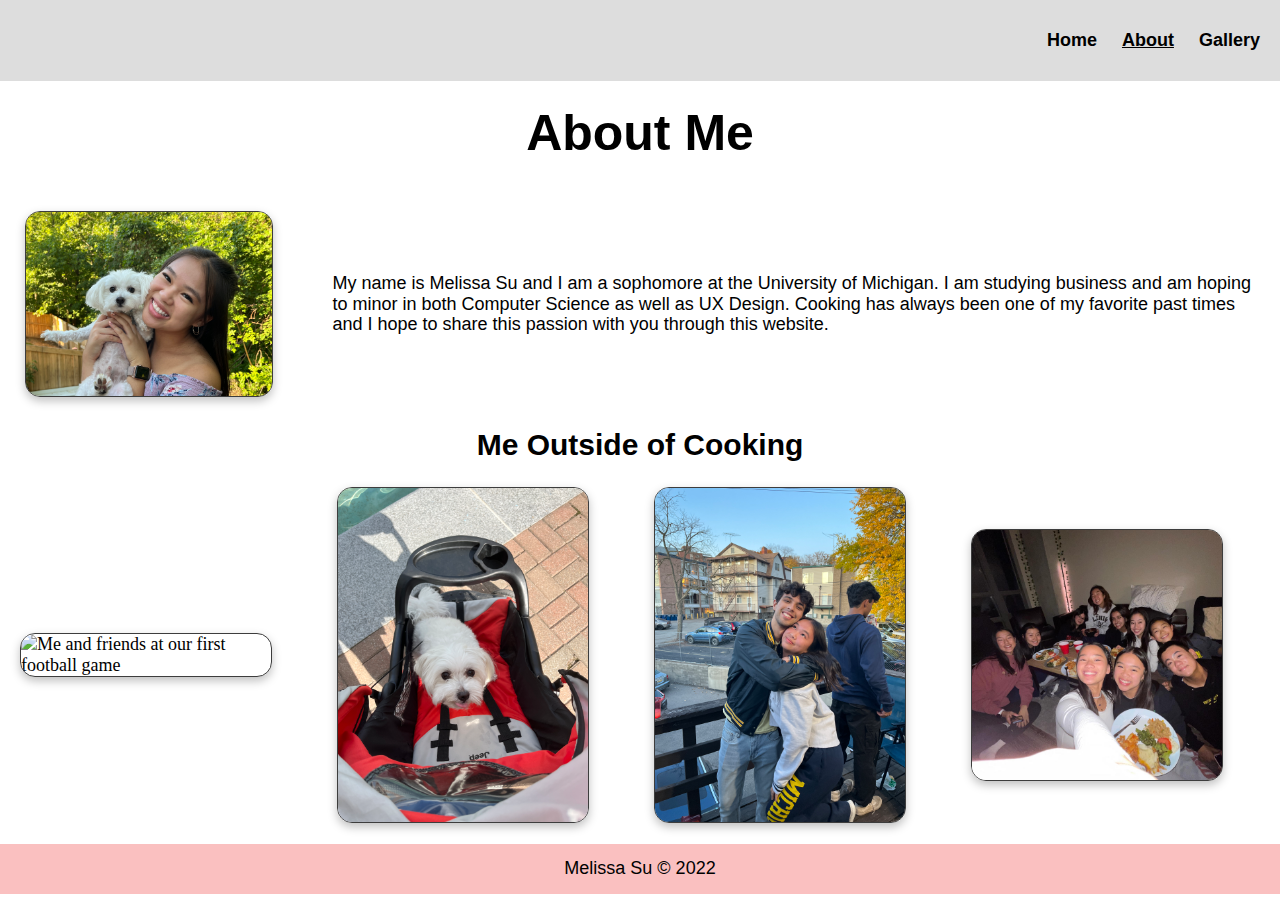
==== about.html @ c1a67f6f "Add files via upload" ====
<!DOCTYPE html>
<html lang="en">
<head>
	<meta charset="UTF-8">
	<meta name="viewport" content="width=device-width, initial-scale=1.0">
	<link rel="icon" href="images/favicon.ico">
	<link rel="stylesheet" href="css/html5reset.css">
	<link rel="stylesheet" href="css/style.css">
	<title>About</title>
</head>
<body>
	<div class="skip"><a href="#main">Skip to Main Content</a></div>
	<header>
		<nav>
			<ul>
				<li><a href= "index.html">Home</a></li>
            	<li class="active"><a href = "about.html">About</a></li>
            	<li><a href = "Gallery.html">Gallery</a></li>
			</ul>
		</nav>
		<h2>About Me</h2>
	</header>

	<main class = "aboutContainer" id = "main">
		<img src = "images/Melissa Pic.JPG" width="250" alt = "Picture of Melissa">
		  <p class = inline>My name is Melissa Su and I am a sophomore at the University of Michigan. I am studying business and am hoping to minor in both Computer Science as well as UX Design. Cooking has always been one of my favorite past times and I hope to share this passion with you through this website.</p>
	</main>
	<div class = "more">
		<h3>Me Outside of Cooking</h3>
		<div class = "moreimages">
		<img src = "images/3rd/1stGame.jpeg" width="250" alt = "Me and friends at our first football game">
		<img src = "images/3rd/Mickey.JPG" width="250" alt = "My dog Mickey">
		<img src = "images/3rd/MeLucas.JPG" width="250" alt = "Me and my friend Lucas">
		<img src = "images/3rd/WFD.jpg" width="250" alt = "Me and my friends at a potluck">
	</div>
	</div>
	<footer>
		<p>Melissa Su &copy; 2022</p>
	</footer>
</body>
</html>
---- css/style.css ----
html{
  scroll-behavior: smooth;
}

body{
  background-color: #ffffff;
  font-size: 18px;
  line-height: 1.15;
  margin: 0;
  padding: 0;
}

p{
  font-family: 'Trebuchet MS', 'Lucida Sans Unicode', 'Lucida Grande', 'Lucida Sans', Arial, sans-serif;
  font-size: 18px;
  line-height: 1.15;
  margin: 0;
  padding: 0;
}

h1{
  font-family: Trebuchet MS, 'Trebuchet MS', 'Lucida Sans Unicode', 'Lucida Grande', 'Lucida Sans', Arial, sans-serif;
  font-size: 50px;
  line-height: 3.5;
  text-align: center;
  vertical-align: center;
}

h2{
  font-family: 'Trebuchet MS', 'Lucida Sans Unicode', 'Lucida Grande', 'Lucida Sans', Arial, sans-serif;
  font-size: 20px;
  line-height: 1.5;
  text-align: center;
  vertical-align: center;
  padding: 15px;
}

h3{
  font-family: 'Trebuchet MS', 'Lucida Sans Unicode', 'Lucida Grande', 'Lucida Sans', Arial, sans-serif;
  font-size: 12px;
  line-height: 1.5;
  text-align: center;
  vertical-align: center;
}

nav li{
  display:inline;
  padding-right:20px;

}

nav a{
  color: black;
  font-weight: bold;
  text-decoration: none; 
}

.skip {
  background: white;
  padding: 6px;
  -webkit-transition: top 1s ease-out;
  transition: left 1s ease-out;
  z-index: 1;
  left: -500px;
   position: absolute;
}

.skip:focus {
  top: 20px;
  left: 0px;
}

nav{
  font-family: 'Trebuchet MS', 'Lucida Sans Unicode', 'Lucida Grande', 'Lucida Sans', Arial, sans-serif;
  background-color: #ddd;
  padding: 25px 0; 
  text-align: left;
}

.active {
  text-decoration: underline;
}

.intro {
  text-align: center;
  color: white;
  background: black;
  background-image: url(../images/AboutMe.JPEG);
  background-attachment: fixed;
  background-repeat: no-repeat;
  min-height: 100px;
  object-position: 100%;
  background-position: 0 120px;
  background-size: contain;
}

.welcome {
  font-family: 'Trebuchet MS', 'Lucida Sans Unicode', 'Lucida Grande', 'Lucida Sans', Arial, sans-serif;
  font-size: 20px;
  padding: 10px 20px;
}

.aboutContainer {
    display: grid;
    grid-template-columns: 1fr 3fr;
    padding: 25px 25px 25px 25px;
    row-gap: 50px;
    align-items: center;
}

.aboutContainer img{
    width: 80%;
    box-shadow: 0px 4px 10px rgba(0, 0, 0, 0.25);
    border-radius: 15px;
    border: solid #3D3D3D 1.5px;
}

footer{
  display: flex;
  background-color: rgb(250, 192, 192);
  left: 0;
  right: 0;
  height: 50px;
  width: 100%;
  border-top: 1px solid white;
  justify-content:center;
  align-items:center;
  bottom: 0;
}

.text-block{
  background-color: rgba(255, 255, 255, .8);
  border: 10px solid black;
  padding: 30px;
}

nav a:hover {
  text-decoration: underline;
}
nav a:focus {
  text-decoration: underline;
}

*:focus {
  border: 2px solid black;
}

nav { 
  text-align: right;
  padding: 30px 0px 30px 0px; 
}

.container{
  display: grid;
  grid-template-columns: 1fr 1fr 1fr;
  justify-content: center;
  grid-gap: 28px;
}

.container img {
  height: auto;
  max-width: 100%;
}

.bigbox{
  background-color: rgb(250, 192, 192);
}

.bigbox img{
  width: 400px;
  display: flex;
  justify-content: center;
  align-items: center;
  gap: 10px;
  margin: auto;
}

.box {
  display: flex;
  flex-wrap: wrap;
  justify-content: center;
  gap: 10px;
}
.box img{
  object-fit: cover;
  max-width: 100%;
  height: auto;
  vertical-align: middle;
  border-radius: 5px;
}

.moreimages{
    display: grid;
    grid-template-columns: 1fr 1fr 1fr 1fr;
    justify-content: center;
    grid-gap: 28px;
    object-fit: contain;
    align-items: center;
    padding: 20px;
}

.moreimages img {
    height: auto;
    max-width: 100%;
    box-shadow: 0px 4px 10px rgba(0, 0, 0, 0.25);
    border-radius: 15px;
    border: solid #3D3D3D 1.5px;
}


@media screen and (min-width: 800px) {
  h1{
    font-size: 70px;
  }
  h2{
    font-size: 35px;
  }
  h3{
    font-size: 25px;
  }
  .intro {
    text-align: center;
    color: white;
    background: black;
    background-image: url(../images/AboutMe.JPEG);
    background-attachment: fixed;
    background-repeat: no-repeat;
    background-size: contain;
    min-height: 150px;
    object-position: 100%;
    background-position: 0 110px;
    
  }
  nav { 
    text-align: right;
    padding: 30px 0px 30px 0px; 
  }
  .container{
    grid-template-columns: 1fr 1fr;
    place-items: center;
  }

  .box {
    justify-content: space-evenly;
  }
  }

@media screen and (min-width: 1100px) {
  h1{
    font-size: 100px;
  }
  h2{
    font-size: 50px;
  }
  h3{
    font-size: 30px;
  }
  
  .intro {
    text-align: center;
    color: white;
    background: black;
    background-image: url(../images/AboutMe.JPEG);
    background-attachment: fixed;
    background-repeat: no-repeat;
    min-height: 300px;
    object-position: 100%;
    background-position: 0 100px;
    background-size: contain;
  }
  .box {
    justify-content: center;
    gap: 15px;
  }
  .box img{
    max-width: 250px;
  }

  .container{
    grid-template-columns: 1fr 1fr 1fr;
  }

}
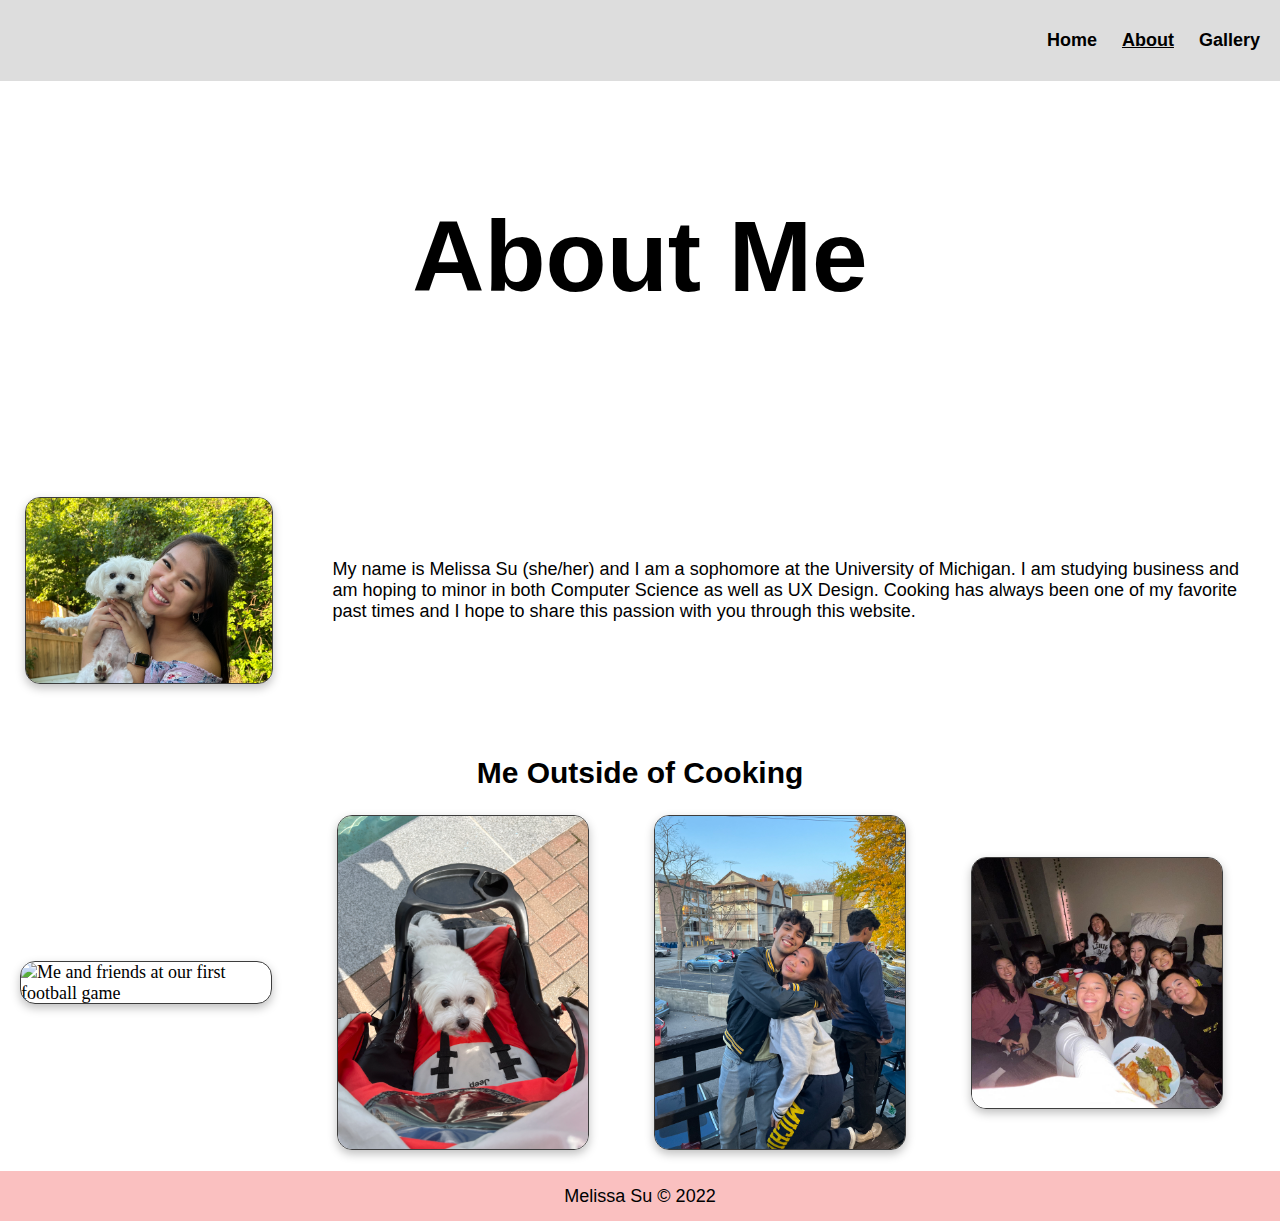
==== commit adcdd48f: "Add files via upload" ====
--- a/about.html
+++ b/about.html
@@ -18,13 +18,18 @@
             	<li><a href = "Gallery.html">Gallery</a></li>
 			</ul>
 		</nav>
-		<h2>About Me</h2>
+		<h1>About Me</h1>
+		<br>
+		<br>
 	</header>
 
 	<main class = "aboutContainer" id = "main">
 		<img src = "images/Melissa Pic.JPG" width="250" alt = "Picture of Melissa">
-		  <p class = inline>My name is Melissa Su and I am a sophomore at the University of Michigan. I am studying business and am hoping to minor in both Computer Science as well as UX Design. Cooking has always been one of my favorite past times and I hope to share this passion with you through this website.</p>
+		  <p class = inline>My name is Melissa Su (she/her) and I am a sophomore at the University of Michigan. I am studying business and am hoping to minor in both Computer Science as well as UX Design. Cooking has always been one of my favorite past times and I hope to share this passion with you through this website.</p>
 	</main>
+	<br>
+	<div class="horizontal_dotted_line"></div>
+	<br>
 	<div class = "more">
 		<h3>Me Outside of Cooking</h3>
 		<div class = "moreimages">
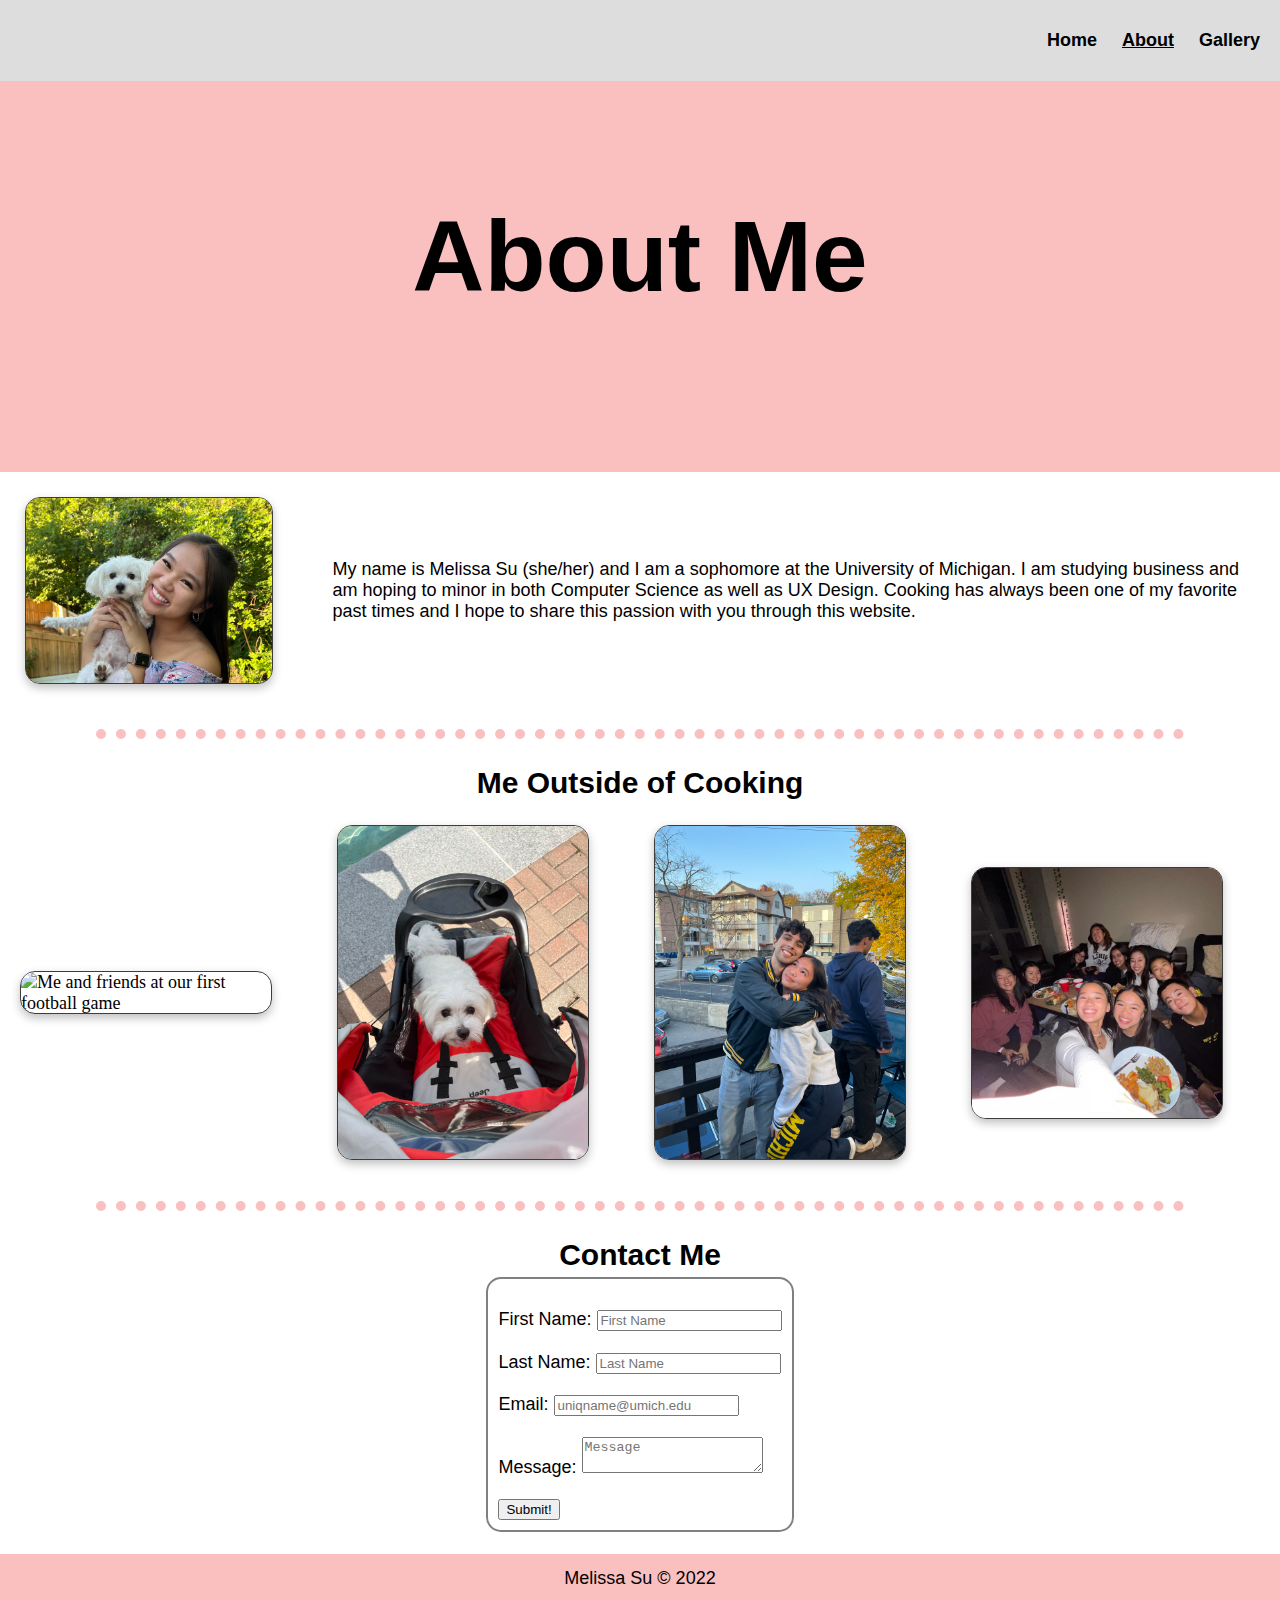
==== commit ef143a18: "Add files via upload" ====
--- a/about.html
+++ b/about.html
@@ -38,6 +38,42 @@
 		<img src = "images/3rd/MeLucas.JPG" width="250" alt = "Me and my friend Lucas">
 		<img src = "images/3rd/WFD.jpg" width="250" alt = "Me and my friends at a potluck">
 	</div>
+	<br>
+	<div class="horizontal_dotted_line"></div>
+	<br>
+	<div class="contact_container">
+		<h3>Contact Me</h3>
+		<div class="form">
+			<form
+				action="https://formspree.io/f/xjvloqlb"
+				method="POST"
+				class="form"
+			>
+				<fieldset>
+					<br>
+					<i class="fa-solid fa-person"></i>
+					<label for="first_id" style>First Name:</label>
+						<input type="text" class="entry" placeholder="First Name" id="first_id" name="first"><br>
+					<i class="fa-solid fa-person"></i>
+					<br>
+					<label for="last_id" style>Last Name:</label>
+						<input type="text" class="entry" placeholder="Last Name" id="last_id" name="last"><br>
+					<i class="fa-solid fa-person"></i>
+					<br>
+					<label for="email_id">Email:</label>
+						<input type="email" class="entry" placeholder="uniqname@umich.edu" id="email_id" name="email"><br>
+					<br>
+					<i class="fa-solid fa-comment-dots"></i>
+					<label for="msg">Message:</label>
+						<textarea type="message entry" class="entry" placeholder="Message" id="msg" name="message"></textarea><br>
+					<br>
+					<button type="submit" class="submit">Submit!</button>
+				</fieldset>
+			</form>
+			<br>
+			<br>
+		</div>
+	</div>
 	</div>
 	<footer>
 		<p>Melissa Su &copy; 2022</p>
--- a/css/style.css
+++ b/css/style.css
@@ -43,6 +43,11 @@
   vertical-align: center;
 }
 
+header {
+  background-color: rgb(250, 192, 192);
+  height: auto;
+}
+
 nav li{
   display:inline;
   padding-right:20px;
@@ -55,19 +60,14 @@
   text-decoration: none; 
 }
 
-.skip {
-  background: white;
-  padding: 6px;
-  -webkit-transition: top 1s ease-out;
-  transition: left 1s ease-out;
-  z-index: 1;
-  left: -500px;
-   position: absolute;
-}
-
-.skip:focus {
+.skip a{
+  position: absolute;
+  top: -40px;
+}
+
+.skip a:focus {
+  position: absolute;
   top: 20px;
-  left: 0px;
 }
 
 nav{
@@ -205,6 +205,32 @@
     box-shadow: 0px 4px 10px rgba(0, 0, 0, 0.25);
     border-radius: 15px;
     border: solid #3D3D3D 1.5px;
+}
+
+.horizontal_dotted_line{
+  border-bottom: 10px dotted rgb(250, 192, 192);
+  width: 85%;
+  margin: auto
+} 
+
+div.form {
+    display: block;
+    text-align: center;
+    font-family: 'Trebuchet MS', 'Lucida Sans Unicode', 'Lucida Grande', 'Lucida Sans', Arial, sans-serif;
+
+}
+form {
+    display: inline-block;
+    margin-left: auto;
+    margin-right: auto;
+    text-align: left;
+    border: solid grey 2px;
+    border-radius: 15px;
+    max-width: 100%;
+    padding: 10px;
+}
+form button {
+  justify-content: center;
 }
 
 
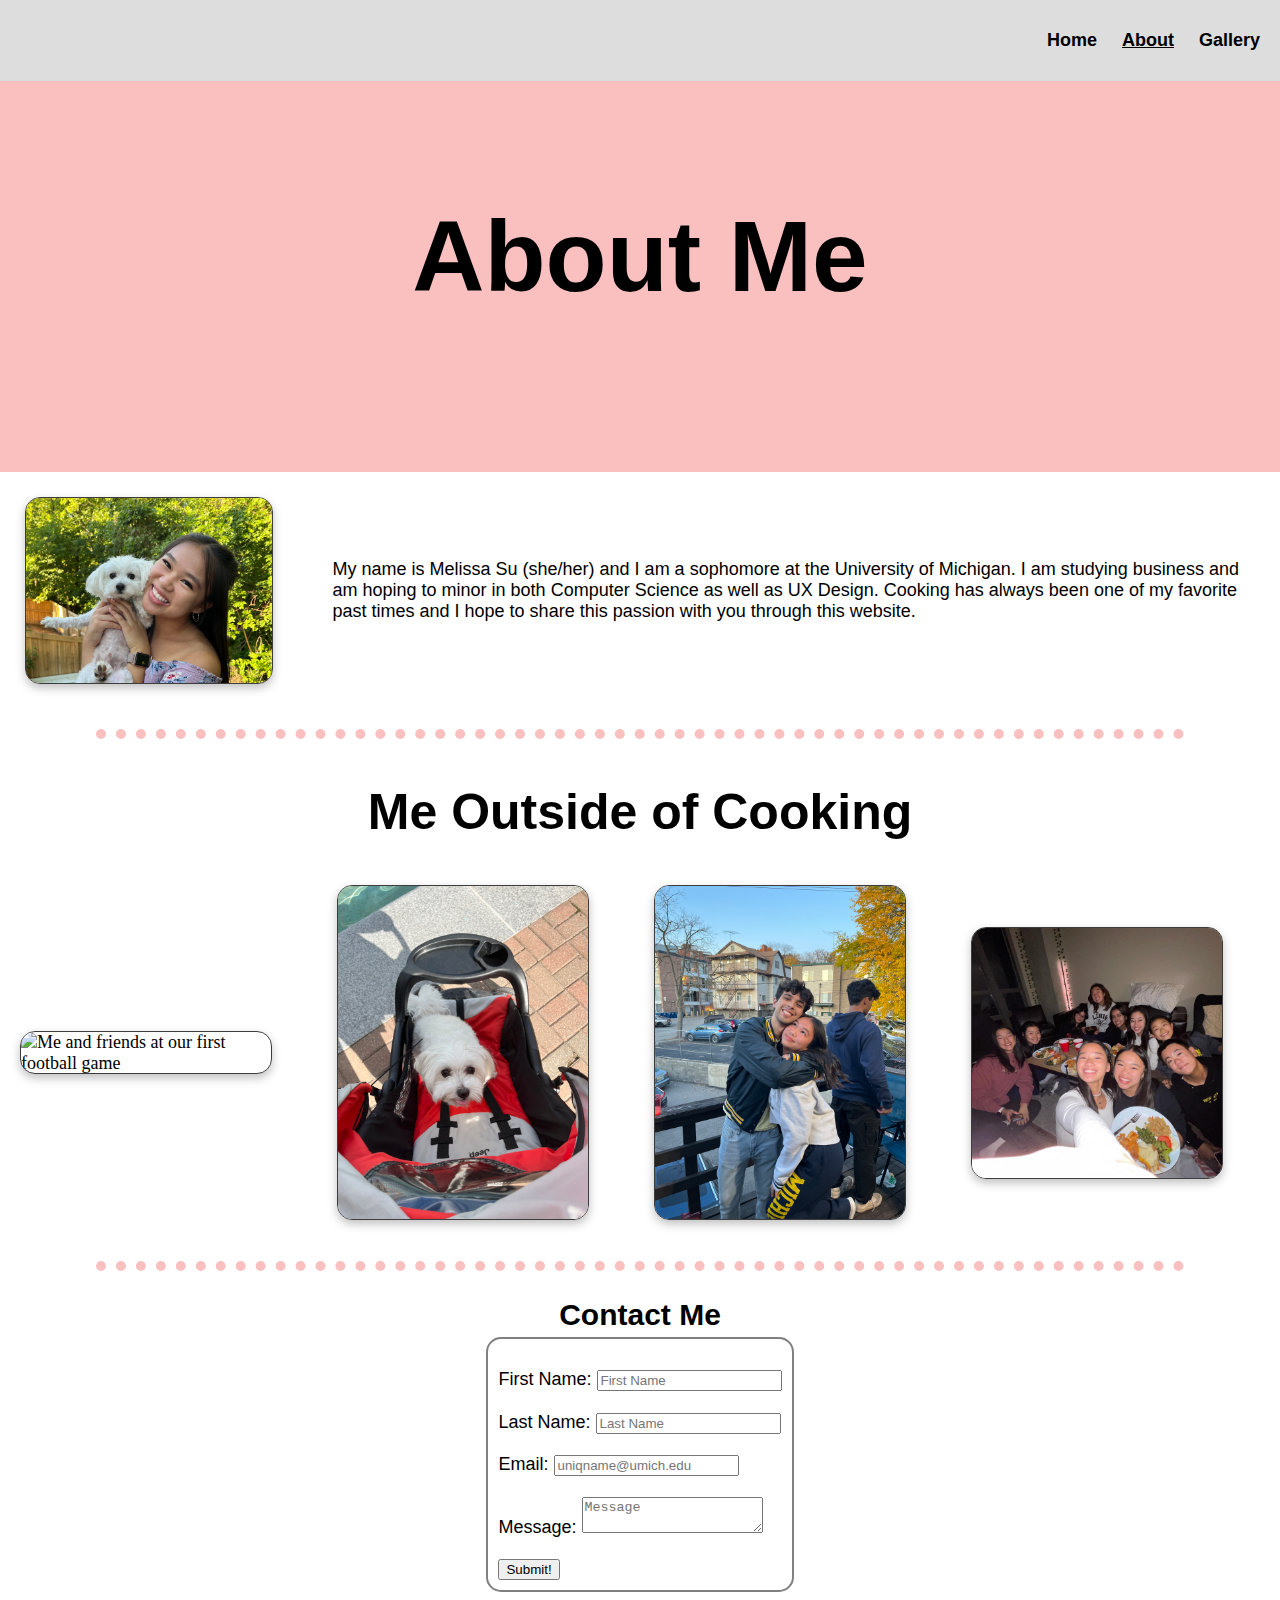
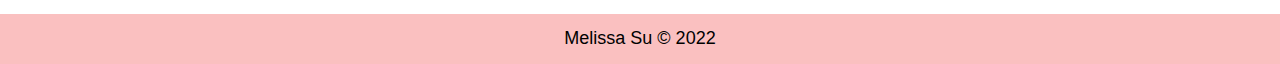
==== commit a3e92223: "Add files via upload" ====
--- a/about.html
+++ b/about.html
@@ -31,7 +31,7 @@
 	<div class="horizontal_dotted_line"></div>
 	<br>
 	<div class = "more">
-		<h3>Me Outside of Cooking</h3>
+		<h2>Me Outside of Cooking</h2>
 		<div class = "moreimages">
 		<img src = "images/3rd/1stGame.jpeg" width="250" alt = "Me and friends at our first football game">
 		<img src = "images/3rd/Mickey.JPG" width="250" alt = "My dog Mickey">
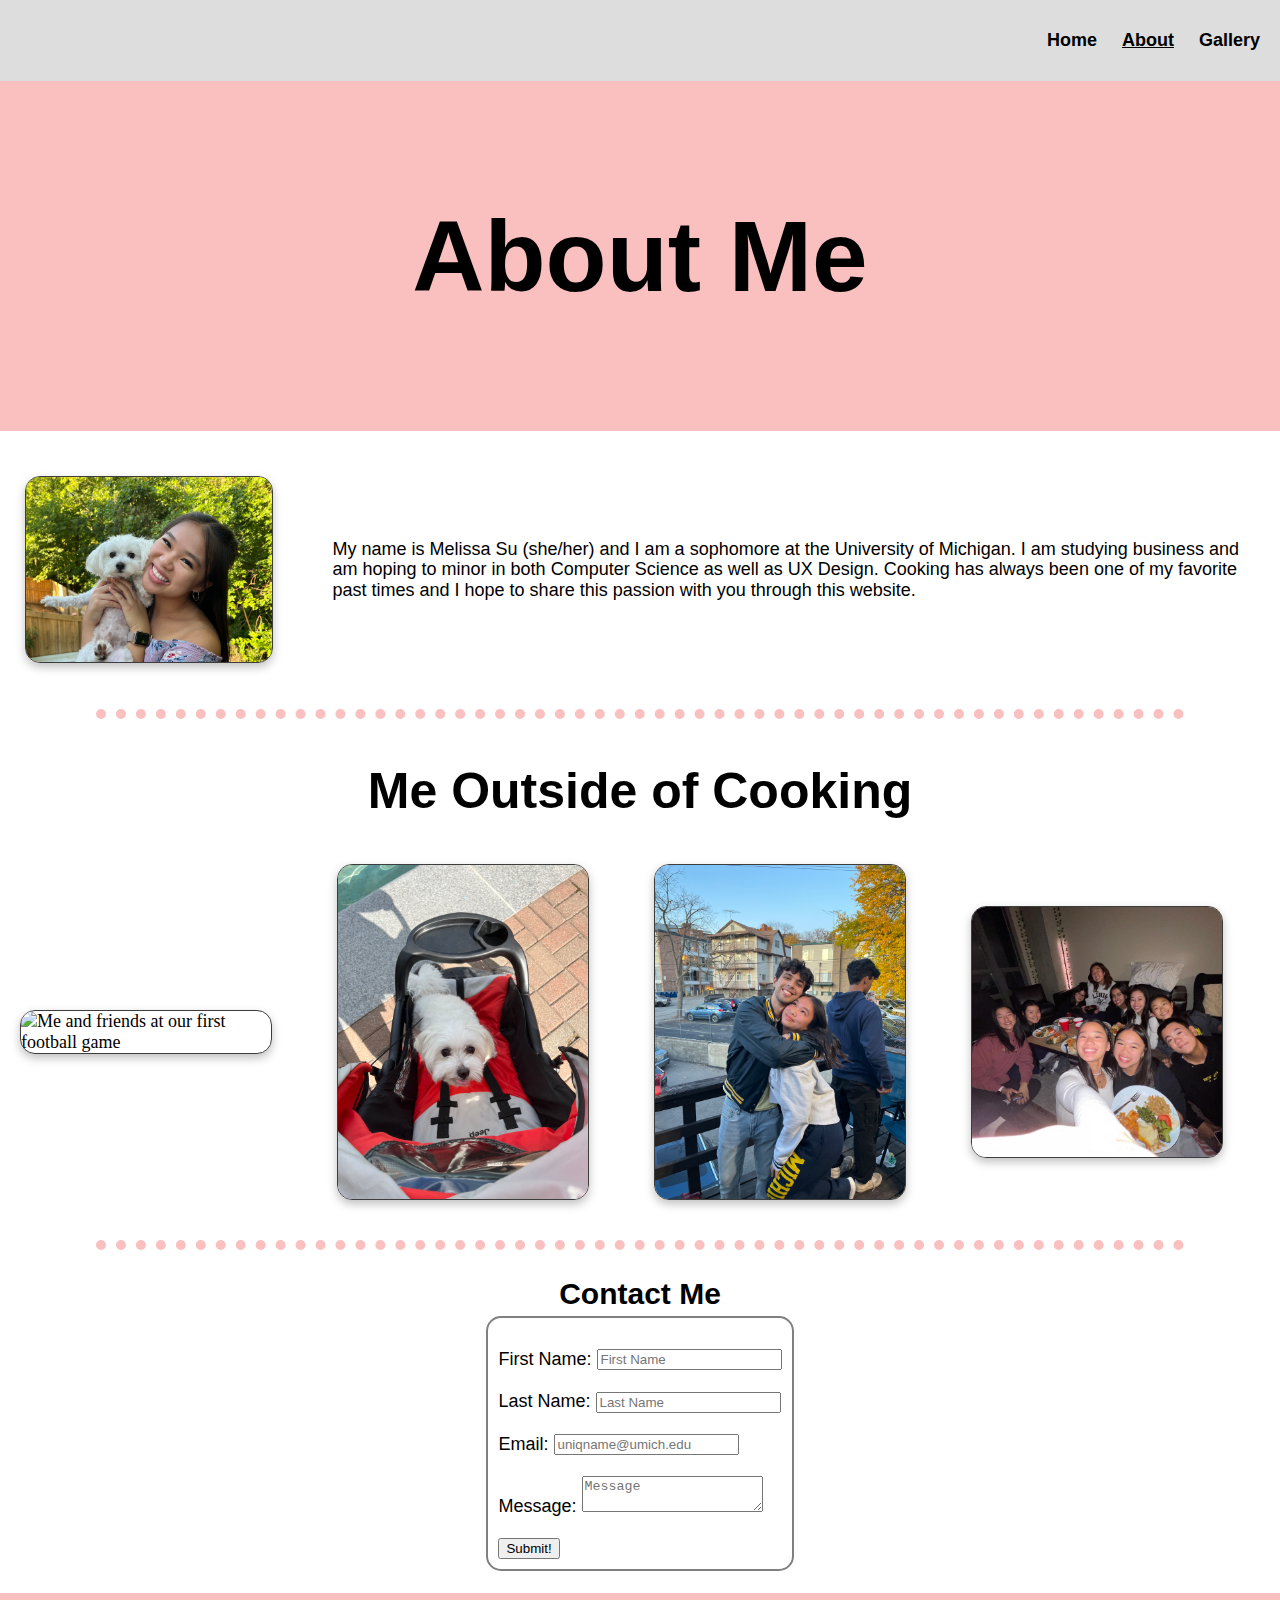
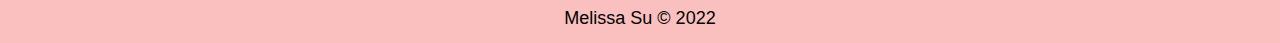
==== commit 679b55a2: "Add files via upload" ====
--- a/about.html
+++ b/about.html
@@ -19,14 +19,13 @@
 			</ul>
 		</nav>
 		<h1>About Me</h1>
-		<br>
-		<br>
 	</header>
-
-	<main class = "aboutContainer" id = "main">
+    <br>
+	<main>
+	<div class = "aboutContainer" id = "main">
 		<img src = "images/Melissa Pic.JPG" width="250" alt = "Picture of Melissa">
 		  <p class = inline>My name is Melissa Su (she/her) and I am a sophomore at the University of Michigan. I am studying business and am hoping to minor in both Computer Science as well as UX Design. Cooking has always been one of my favorite past times and I hope to share this passion with you through this website.</p>
-	</main>
+	</div>
 	<br>
 	<div class="horizontal_dotted_line"></div>
 	<br>
@@ -67,7 +66,9 @@
 					<label for="msg">Message:</label>
 						<textarea type="message entry" class="entry" placeholder="Message" id="msg" name="message"></textarea><br>
 					<br>
-					<button type="submit" class="submit">Submit!</button>
+                    <div class="submitButtonContainer">
+                        <button type="submit">Submit!</button>
+                    </div>
 				</fieldset>
 			</form>
 			<br>
@@ -75,6 +76,7 @@
 		</div>
 	</div>
 	</div>
+</main>
 	<footer>
 		<p>Melissa Su &copy; 2022</p>
 	</footer>
--- a/css/style.css
+++ b/css/style.css
@@ -188,6 +188,9 @@
   vertical-align: middle;
   border-radius: 5px;
 }
+.box img:nth-last-child(-n+4){
+  display: none;
+}
 
 .moreimages{
     display: grid;
@@ -232,6 +235,7 @@
 form button {
   justify-content: center;
 }
+
 
 
 @media screen and (min-width: 800px) {
@@ -269,6 +273,13 @@
   .box {
     justify-content: space-evenly;
   }
+
+  .container img:last-child{
+    display: none;
+  }
+  .box img:nth-child(9){
+    display: inherit;
+  }
   }
 
 @media screen and (min-width: 1100px) {
@@ -306,4 +317,10 @@
     grid-template-columns: 1fr 1fr 1fr;
   }
 
+  .container img:last-child{
+    display: inherit;
+  }
+  .box img:nth-last-child(-n+3){
+    display: inherit;
+  }
 }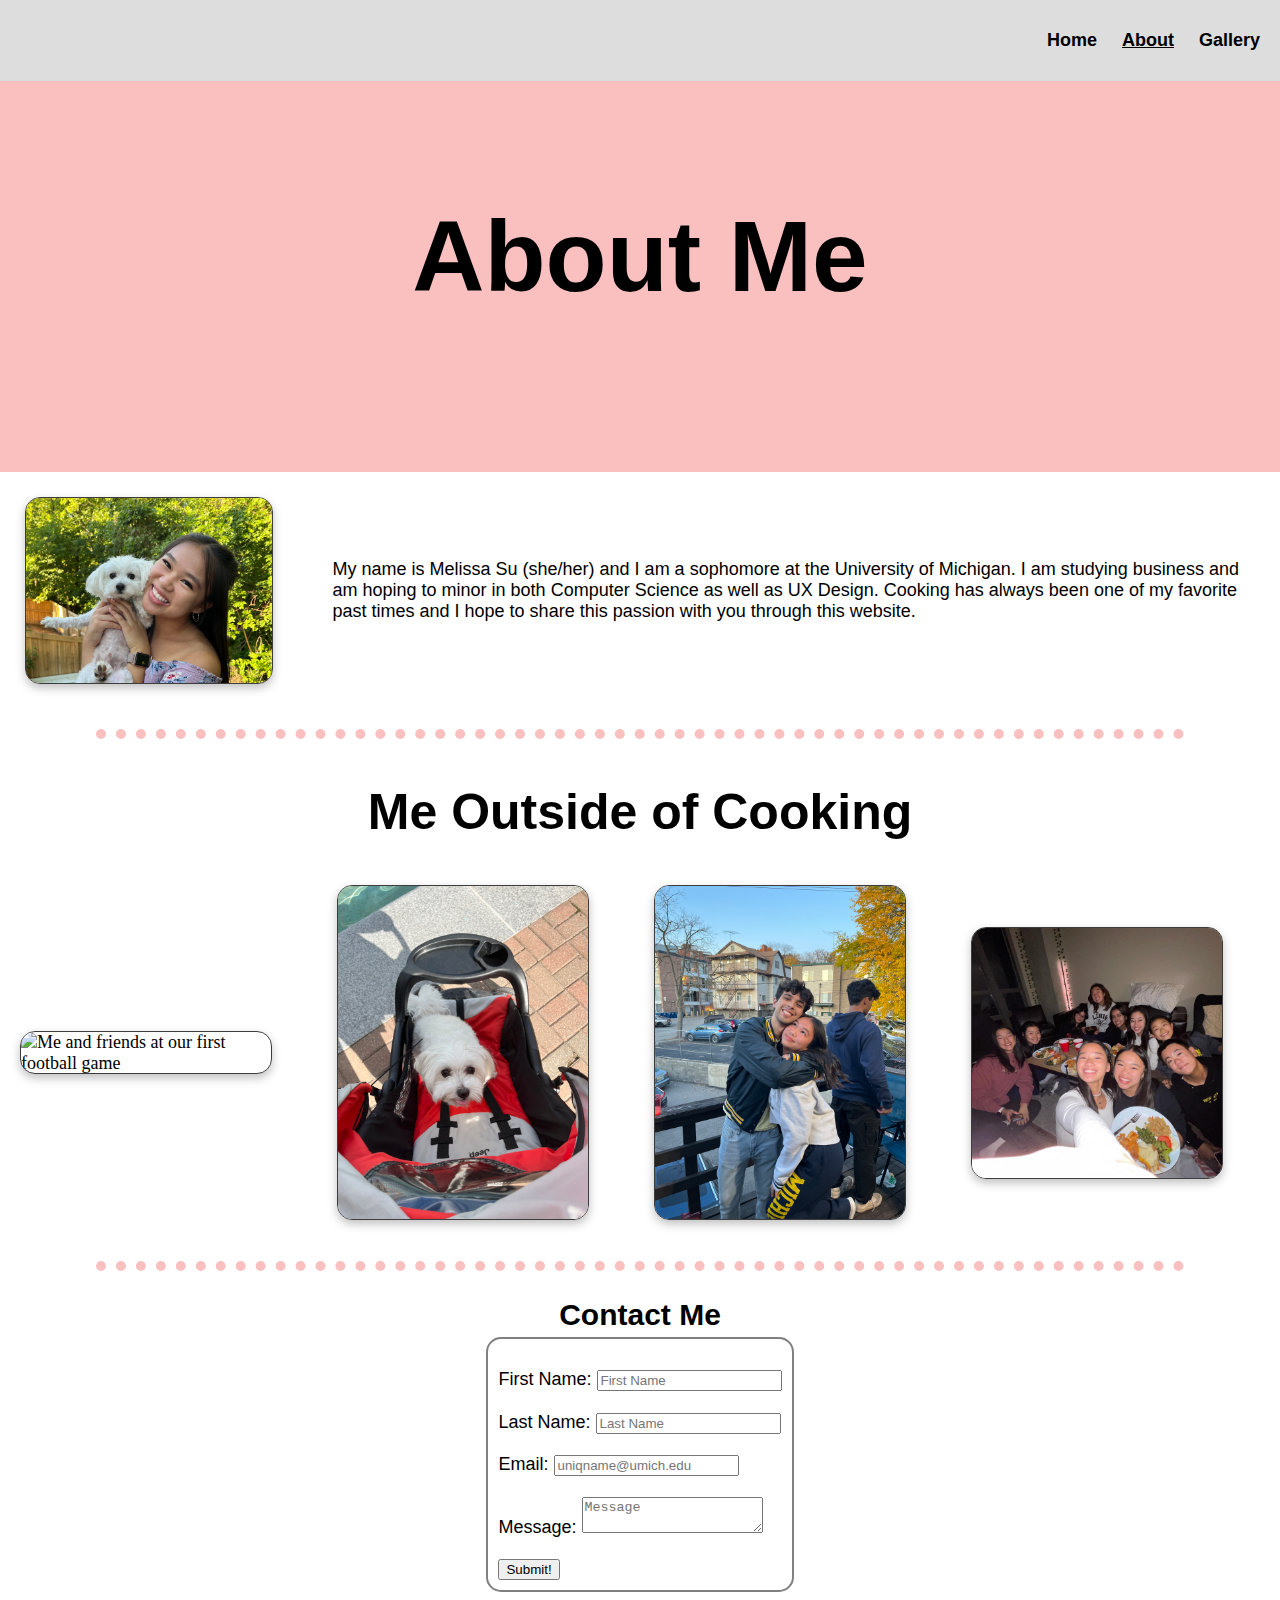
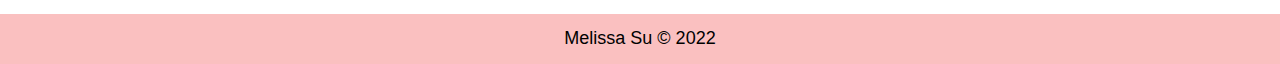
==== commit 299dada8: "Add files via upload" ====
--- a/about.html
+++ b/about.html
@@ -19,8 +19,10 @@
 			</ul>
 		</nav>
 		<h1>About Me</h1>
+		<br>
+		<br>
 	</header>
-    <br>
+
 	<main>
 	<div class = "aboutContainer" id = "main">
 		<img src = "images/Melissa Pic.JPG" width="250" alt = "Picture of Melissa">
@@ -66,9 +68,7 @@
 					<label for="msg">Message:</label>
 						<textarea type="message entry" class="entry" placeholder="Message" id="msg" name="message"></textarea><br>
 					<br>
-                    <div class="submitButtonContainer">
-                        <button type="submit">Submit!</button>
-                    </div>
+					<button type="submit" class="submit">Submit!</button>
 				</fieldset>
 			</form>
 			<br>
